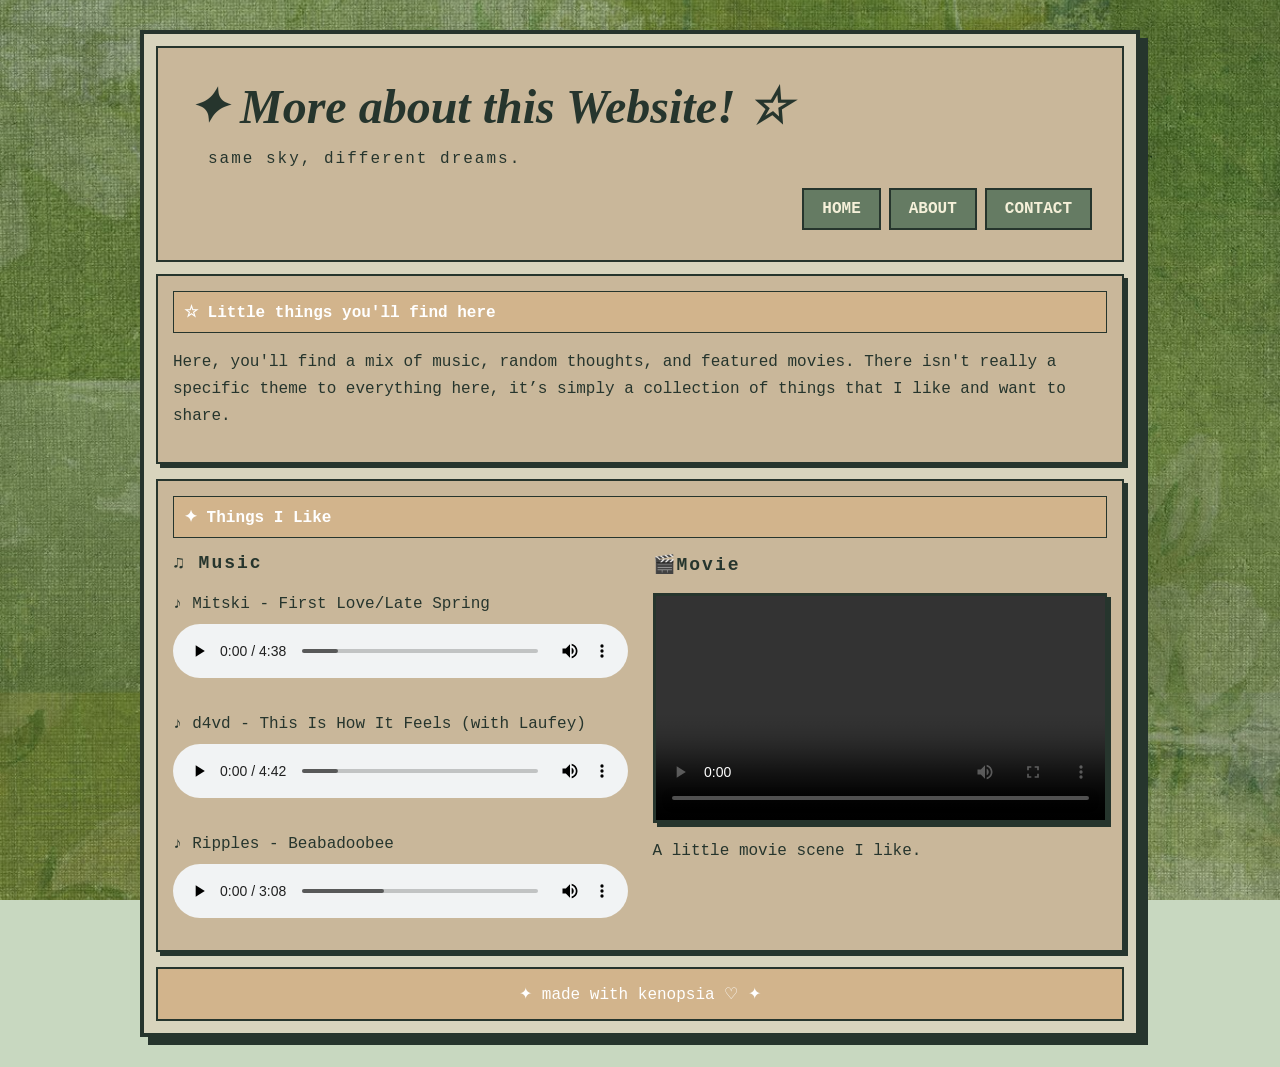
==== ABOUT.html @ b840eeaa "working" ====
<!doctype html>
<html lang="en">
  <head>
    <meta charset="UTF-8" />
    <meta name="viewport" content="width=device-width, initial-scale=1.0" />

    <title>Indie Kid - About</title>

    <link rel="stylesheet" href="style.css" />
  </head>

  <body class="about-page">
    <div class="website">
      <!-- HEADER -->
      <header>
        <div class="logo">✦ More about this Website! ☆</div>

        <p class="tagline">same sky, different dreams.</p>

        <!-- NAVIGATION -->
        <nav>
          <a href="index.html">HOME</a>
          <a href="about.html">ABOUT</a>
          <a href="contact.html">CONTACT</a>
        </nav>
      </header>

      <!-- ABOUT CONTENT -->
      <main>
        <div class="window">
          <div class="window-title">☆ Little things you'll find here</div>

          <p>
            Here, you'll find a mix of music, random thoughts, and featured
            movies. There isn't really a specific theme to everything here, it’s
            simply a collection of things that I like and want to share.
          </p>
        </div>

        <div class="window">
          <div class="window-title">✦ Things I Like</div>

          <div class="media-container">
            <!-- MUSIC -->
            <div class="music-section">
              <h3>♫ Music</h3>

              <p>♪ Mitski - First Love/Late Spring</p>
              <audio controls>
                <source src="mitski.mp3" type="audio/mpeg" />
              </audio>

              <p>♪ d4vd - This Is How It Feels (with Laufey)</p>
              <audio controls>
                <source src="d4vd.mp3" type="audio/mpeg" />
              </audio>

              <p>♪ Ripples - Beabadoobee</p>
              <audio controls>
                <source src="beabadoobee.mp3" type="audio/mpeg" />
              </audio>
            </div>
            <!-- MOVIE -->
            <div class="movie-section">
              <h3>🎬Movie</h3>

              <video controls class="movie-clip">
                <source src="nanaclip.mp4" type="video/mp4" />
              </video>

              <p>A little movie scene I like.</p>
            </div>
          </div>
        </div>
      </main>

      <footer>✦ made with kenopsia ♡ ✦</footer>
    </div>
  </body>
</html>
---- style.css ----
* {
  box-sizing: border-box;
}

body {
  margin: 0;

  font-family: "Courier New", monospace;

  color: #26352d;

  background-image:
    linear-gradient(rgba(33, 94, 48, 0.35), rgba(50, 70, 55, 0.35)),
    url("background.jpg");

  background-size: cover;

  background-position: center;

  background-attachment: fixed;

  padding: 30px;
}

body.about-page {
  background-color: #c8d8c0;
  background-image:
    linear-gradient(rgba(57, 95, 62, 0.3), rgba(95, 120, 80, 0.3)),
    url("green.jpg");
}

body.contact-page {
  background-color: #56c913;
  background-image:
    linear-gradient(rgba(57, 95, 62, 0.3), rgba(95, 120, 80, 0.3)),
    url("liliypads.jpg");
}

/* WEBSITE */

.website {
  max-width: 1000px;

  margin: auto;

  background: #d8d4bd;

  border: 4px solid #26352d;

  box-shadow: 8px 8px 0 #26352d;

  padding: 12px;
}

/* HEADER */

header {
  position: relative;

  padding: 30px;

  background: #c9b79a;

  border: 2px solid #26352d;

  margin-bottom: 12px;
}

.logo {
  font-family: Georgia, serif;

  font-size: 48px;

  font-style: italic;

  font-weight: bold;
}

.tagline {
  margin-left: 20px;

  letter-spacing: 2px;
}

/* NAVIGATION */

nav {
  display: flex;

  justify-content: flex-end;

  gap: 8px;

  margin-top: 20px;
}

nav a {
  text-decoration: none;

  color: #f5f0d9;

  background: #657b63;

  border: 2px solid #26352d;

  padding: 10px 18px;

  font-weight: bold;
}

nav a:hover {
  background: #879875;

  transform: rotate(-2deg);
}

/* CONTENT */

main {
  display: flex;

  flex-direction: column;

  gap: 15px;
}

.window {
  background: #c9b79a;

  border: 2px solid #26352d;

  box-shadow: 4px 4px 0 #26352d;

  padding: 15px;
}

.window-title {
  background: #d2b48c;

  color: white;

  padding: 10px;

  border: 1px solid #26352d;

  margin-bottom: 15px;

  font-weight: bold;
}

.window p {
  line-height: 1.7;
}

/* IMAGES */

.main-image {
  width: 300px;

  max-width: 100%;

  border: 3px solid #26352d;

  transform: rotate(2deg);
}

/* CONTACT FORM */

form {
  display: flex;

  flex-direction: column;

  gap: 8px;

  max-width: 500px;
}

input,
textarea {
  font-family: "Courier New", monospace;

  padding: 10px;

  background: #d2b48c;

  border: 2px solid #26352d;
}

textarea {
  height: 120px;
}

button {
  width: 120px;

  padding: 10px;

  background: #879875;

  color: white;

  border: 2px solid #26352d;

  cursor: pointer;
}

button:hover {
  background: #879875;
}

/* FOOTER */

footer {
  text-align: center;

  margin-top: 15px;

  padding: 15px;

  background: #d2b48c;

  color: white;

  border: 2px solid #26352d;
}
footer {
  text-align: center;

  margin-top: 15px;

  padding: 15px;

  background: #d2b48c;

  color: white;

  border: 2px solid #26352d;
}

/* A LITTLE PIECE OF ME */

.about-home {
  display: flex;
  align-items: center;
  justify-content: space-between;
  gap: 25px;
}

.about-text {
  flex: 1;
}

.about-photo {
  width: 42%;
}

.about-photo img {
  width: 100%;
  display: block;
  border: 3px solid #26352d;
  box-shadow: 5px 5px 0 #26352d;
  transform: rotate(2deg);
}
/* FEATURED */

.featured-content {
  display: flex;

  align-items: center;

  gap: 25px;
}

.featured-photo {
  width: 45%;
}

.featured-photo img {
  width: 100%;

  display: block;

  border: 3px solid #26352d;

  box-shadow: 5px 5px 0 #26352d;

  transform: rotate(-1deg);
}

.featured-text {
  flex: 1;
}

.featured-text p {
  line-height: 1.8;

  margin-top: 0;

  margin-bottom: 18px;
}
/* MUSIC + MOVIE LAYOUT */

.media-container {
  display: flex;

  gap: 25px;

  align-items: flex-start;
}

/* LEFT - MUSIC */

.music-section {
  width: 50%;
}

.music-section h3,
.movie-section h3 {
  margin-top: 0;

  font-size: 18px;

  letter-spacing: 2px;
}

.music-section p {
  margin-bottom: 6px;
}

.music-section audio {
  width: 100%;

  margin-bottom: 12px;
}

/* RIGHT - MOVIE */

.movie-section {
  width: 50%;
}

.movie-section p {
  line-height: 1.6;
}

.movie-clip {
  width: 100%;

  display: block;

  border: 3px solid #26352d;

  box-shadow: 4px 4px 0 #26352d;
}
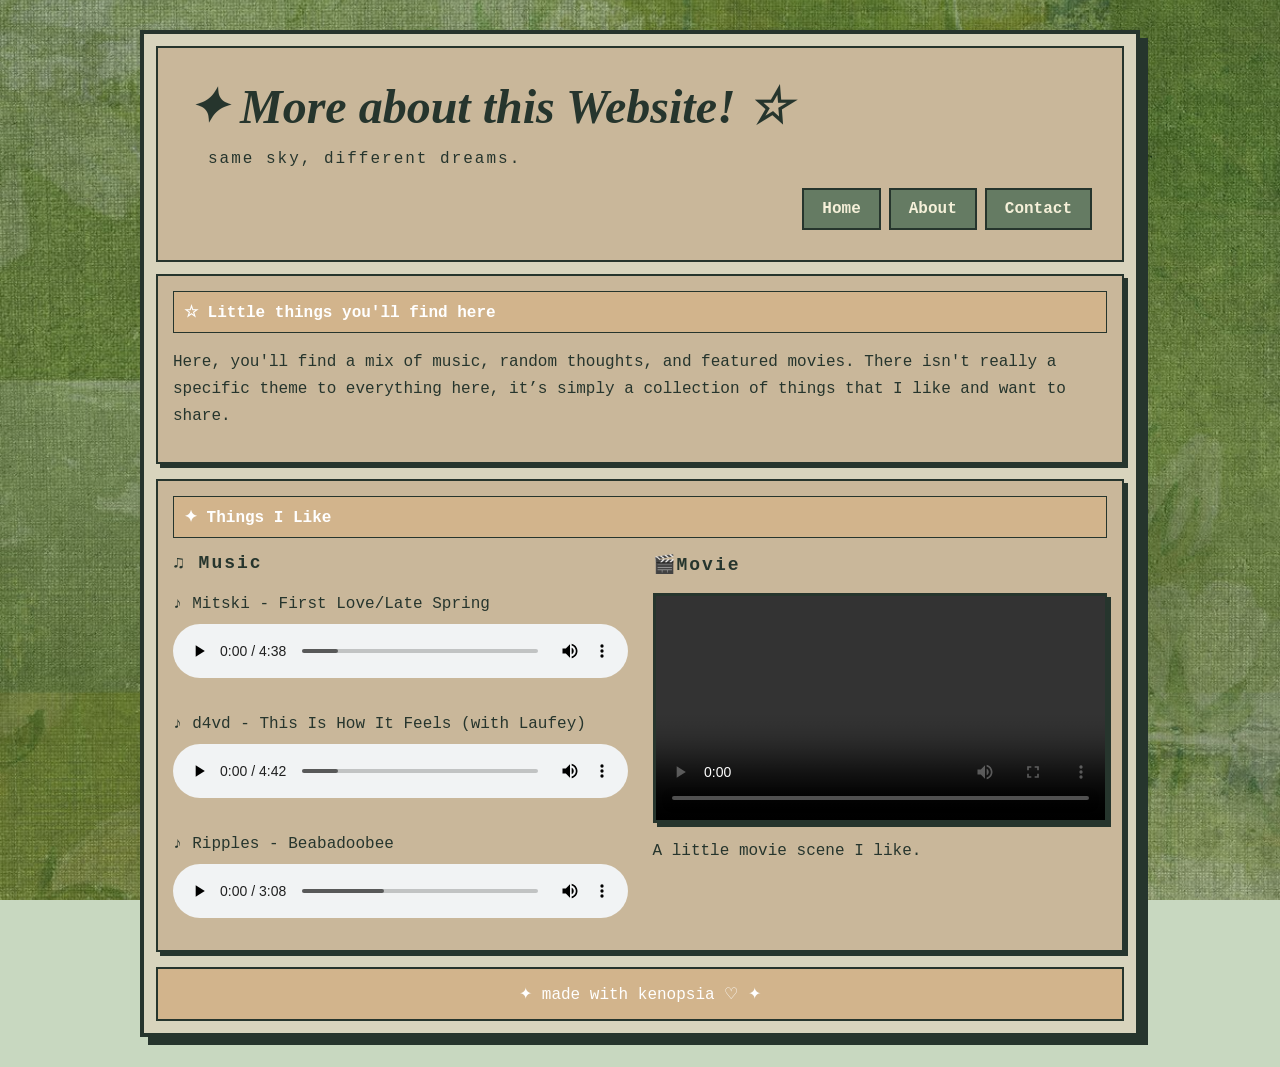
==== commit 68ef5053: "Fix page links" ====
--- a/ABOUT.html
+++ b/ABOUT.html
@@ -19,9 +19,9 @@
 
         <!-- NAVIGATION -->
         <nav>
-          <a href="index.html">HOME</a>
-          <a href="about.html">ABOUT</a>
-          <a href="contact.html">CONTACT</a>
+          <a href="index.html">Home</a>
+          <a href="about.html">About</a>
+          <a href="contact.html">Contact</a>
         </nav>
       </header>
 
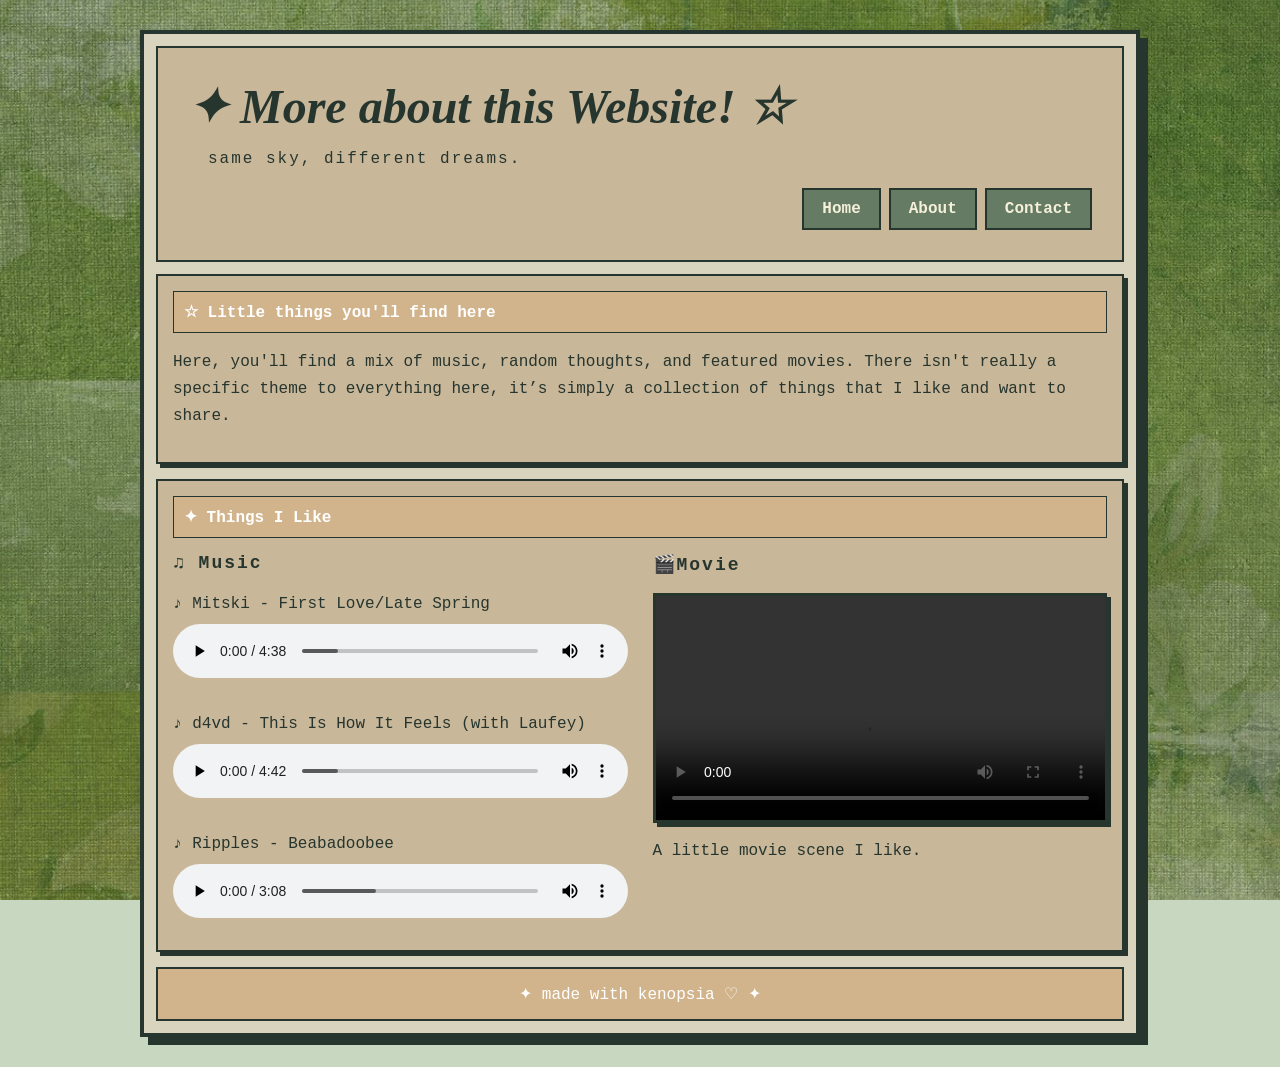
==== commit 5a2e55f5: "Fix capitalization" ====
--- a/ABOUT.html
+++ b/ABOUT.html
@@ -20,8 +20,8 @@
         <!-- NAVIGATION -->
         <nav>
           <a href="index.html">Home</a>
-          <a href="about.html">About</a>
-          <a href="contact.html">Contact</a>
+          <a href="ABOUT.html">About</a>
+          <a href="CONTACT.html">Contact</a>
         </nav>
       </header>
 
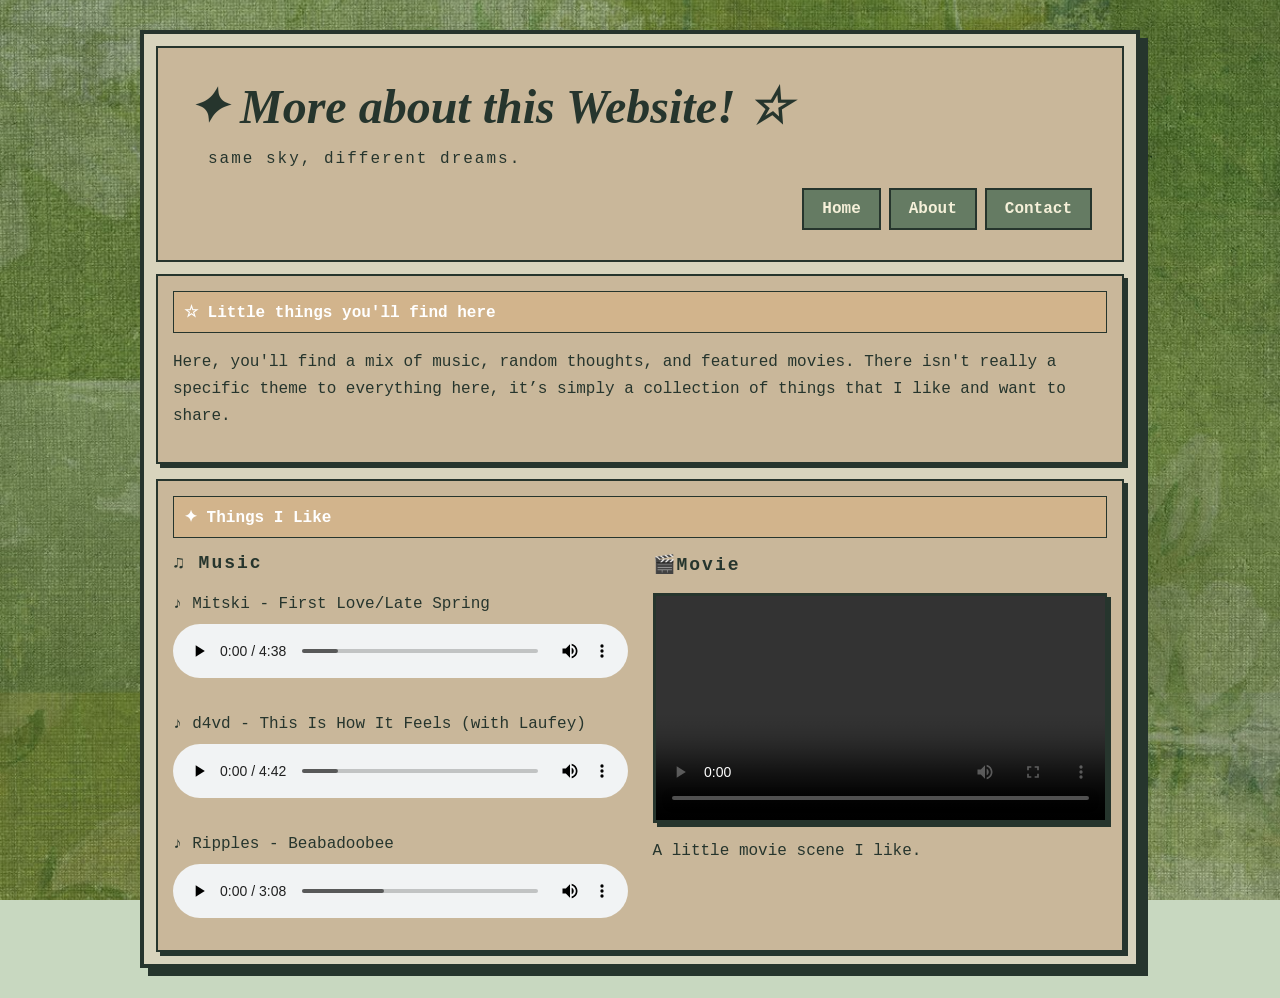
==== commit 7fcf604c: "Update website" ====
--- a/ABOUT.html
+++ b/ABOUT.html
@@ -73,8 +73,6 @@
           </div>
         </div>
       </main>
-
-      <footer>✦ made with kenopsia ♡ ✦</footer>
     </div>
   </body>
 </html>
